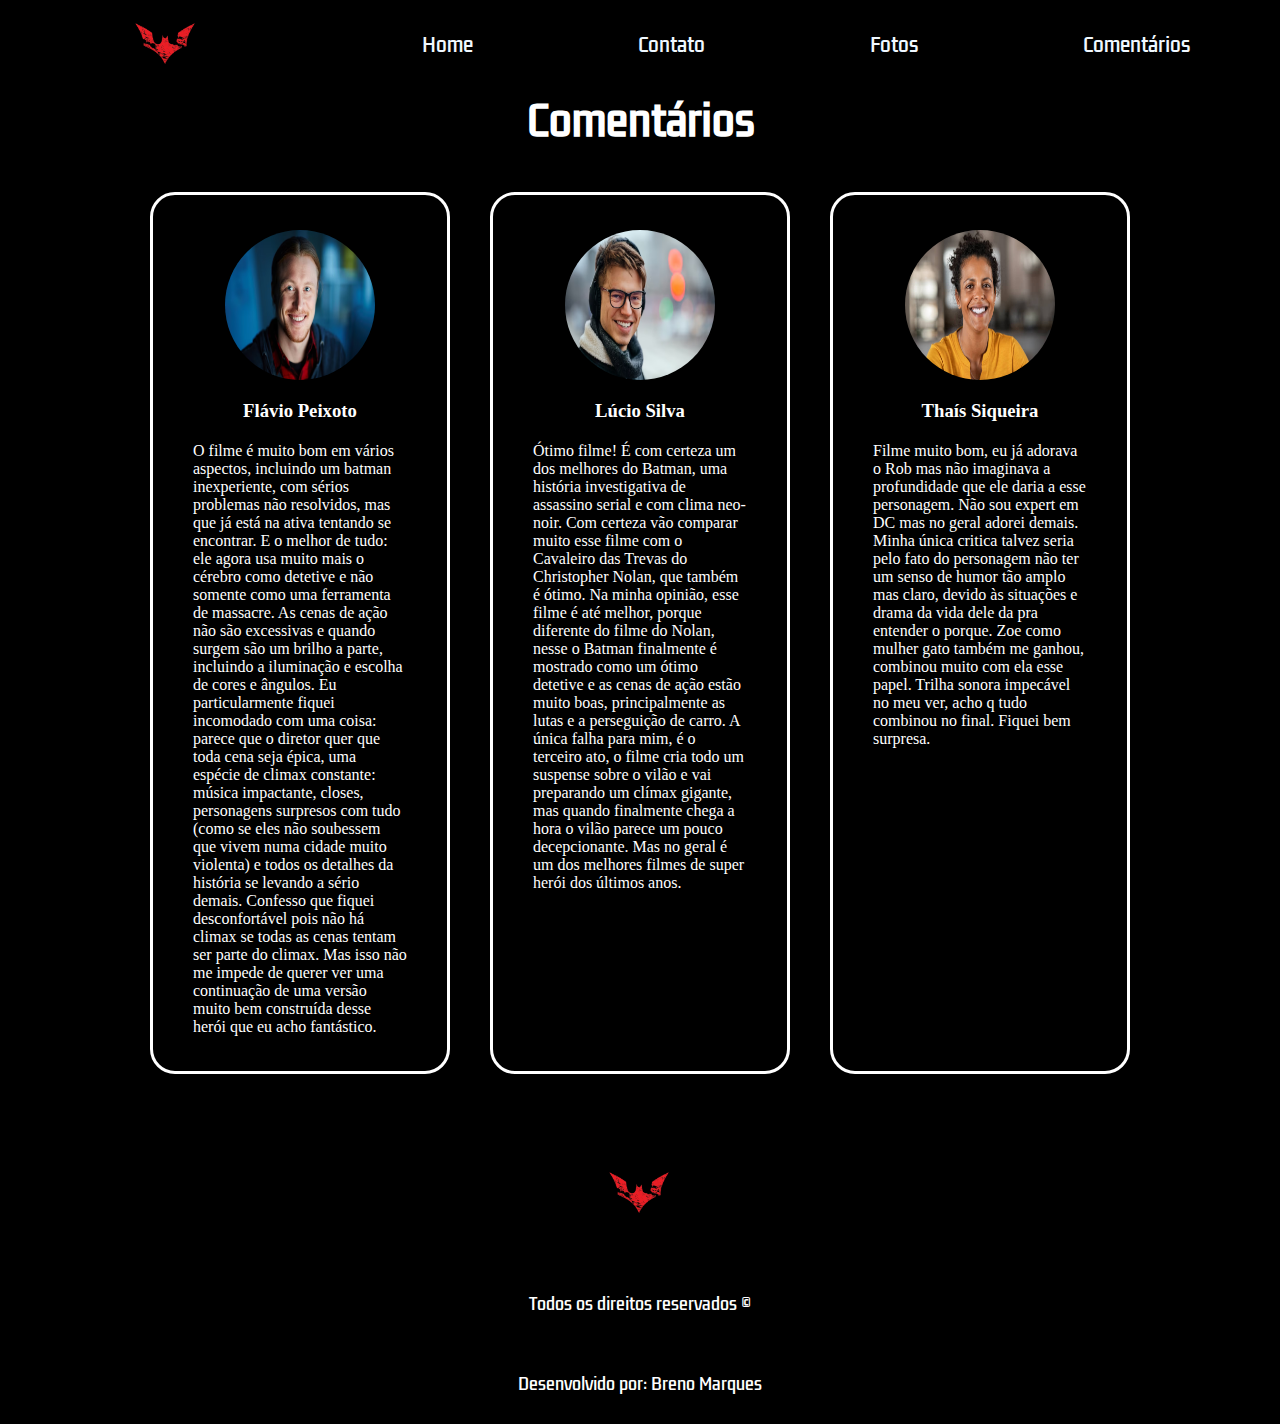
==== comentarios.html @ da318248 "first commit" ====
<!DOCTYPE html>
<html lang="en">
<head>
    <meta charset="UTF-8">
    <meta name="viewport" content="width=device-width, initial-scale=1.0">
    <title>BATMAN - Bilheteria.com/Comentários</title>
    <link rel="stylesheet" href="./CSS/comentarios.css">
</head>

<body>
    <header>
        <img id="logo" src="./images/logo.jpg">
        <nav>
            <ul>
                <a href="./index.html">
                    <li>Home</li>
                </a>
                <a href="./contato.html">
                    <li>Contato</li>
                </a>
                <a href="./fotos.html">
                    <li>Fotos</li>
                </a>
                <a href="./comentarios.html">
                    <li>Comentários</li>
                </a>
            </ul>
        </nav>
    </header>
    
    <h1>Comentários</h1>

    <section class="cards">
        <div class="card">
            <img class="user" src="./images/foto-generica-flavio.avif">
            <h3>Flávio Peixoto</h3>
            <p class="comentarios">
                O filme é muito bom em vários aspectos, incluindo um batman inexperiente,
                com sérios problemas não resolvidos, mas que já está na ativa tentando se encontrar.
                E o melhor de tudo: ele agora usa muito mais o cérebro como detetive e não somente como
                uma ferramenta de massacre. As cenas de ação não são excessivas e quando surgem são um brilho a parte,
                incluindo a iluminação e escolha de cores e ângulos. Eu particularmente fiquei incomodado com uma coisa:
                parece que o diretor quer que toda cena seja épica, uma espécie de climax constante: música impactante, closes,
                personagens surpresos com tudo (como se eles não soubessem que vivem numa cidade muito violenta) e todos
                os detalhes da história se levando a sério demais. Confesso que fiquei desconfortável pois não há climax se todas
                as cenas tentam ser parte do climax. Mas isso não me impede de querer ver uma continuação de uma versão muito bem
                construída desse herói que eu acho fantástico.
            </p>
        </div>
        <div class="card">
            <img class="user" src="./images/foto-generica-lucio.avif">
            <h3>Lúcio Silva</h3>
            <p class="comentarios">
                Ótimo filme! É com certeza um dos melhores do Batman, uma história investigativa de assassino serial e com clima neo-noir.
                Com certeza vão comparar muito esse filme com o Cavaleiro das Trevas do Christopher Nolan, que também é ótimo. Na minha opinião,
                esse filme é até melhor, porque diferente do filme do Nolan, nesse o Batman finalmente é mostrado como um ótimo detetive e as cenas
                de ação estão muito boas, principalmente as lutas e a perseguição de carro. A única falha para mim, é o terceiro ato, o filme cria
                todo um suspense sobre o vilão e vai preparando um clímax gigante, mas quando finalmente chega a hora o vilão parece um pouco decepcionante.
                Mas no geral é um dos melhores filmes de super herói dos últimos anos.
            </p>
        </div>
        <div class="card">
            <img class="user" src="./images/foto-generica-thais.avif">
            <h3>Thaís Siqueira</h3>
            <p class="comentarios">
                Filme muito bom, eu já adorava o Rob mas não imaginava a profundidade que ele daria a esse personagem.
                Não sou expert em DC mas no geral adorei demais. Minha única critica talvez seria pelo fato do personagem
                não ter um senso de humor tão amplo mas claro, devido às situações e drama da vida dele da pra entender o porque.
                Zoe como mulher gato também me ganhou, combinou muito com ela esse papel. Trilha sonora impecável no meu ver,
                acho q tudo combinou no final. Fiquei bem surpresa.
            </p>
        </div>
    </section>

    <footer>
        <img style="object-fit: contain;" id="logo" src="./images/logo.jpg">
        <span>Todos os direitos reservados ©</span>
        <span>Desenvolvido por: Breno Marques</span>

        <nav class="footer-navigation">
            <ul class="footer-list">
                <a href="./index.html">
                    <li>Home</li>
                </a>
                <a href="./contato.html">
                    <li>Contato</li>
                </a>
                <a href="./fotos.html">
                    <li>Fotos</li>
                </a>
                <a href="./comentarios.html">
                    <li>Comentários</li>
                </a>
            </ul>
        </nav>
    </footer>
</body> 
</html>
---- CSS/comentarios.css ----
@import url('https://fonts.googleapis.com/css2?family=Kdam+Thmor+Pro&display=swap');

* {
    margin: 0;
    padding: 0;
    background-color: black;
    list-style: none;
    text-decoration: none;
}

header {
    height: 90px;
    display: flex;
    justify-content: space-around;
    align-items: center;
}

nav {
width: 60%;
}

ul {
display: flex;
width: 100%;
justify-content: space-between;
}

li {
list-style: none;
color: aliceblue;
cursor: pointer;
font-size: 19px;
transition: .5s;
font-family: 'Kdam Thmor Pro', sans-serif;
}

li:hover {
    color:red
}

footer {
    height: 300px;
    margin-top: 50px;
    display: flex;
    flex-direction: column;
    align-items: center;
    justify-content: space-around;
}

span {
    color:#fff;
    font-family: 'Kdam Thmor Pro', sans-serif;
}

.footer-navigation {
    display: none;
}

.footer-list {
    display: flex;
    flex-direction: column;
    align-items: center;
}


.user {
    width: 150px;
    height: 150px;
    border-radius: 50%;
    margin-bottom: 20px;
    transition: 1s;
}

.user:hover {
    transform: scale(1.02);
}

h1{
    display: flex;
    justify-content: center;
    margin: 5ren 0 5rem 0;
    font-family: 'Kdam Thmor Pro', sans-serif;
    font-size: 40px;
    color: white;
}

h3 {
    color: white;
    margin-bottom: 20px;
}

.cards {
    display: grid;
    grid-template-columns: repeat(3, 1fr);
    max-width: 980px;
    margin: 0 auto;
    grid-gap: 40px
}

.card{
    background-color: black;
    display: flex;
    flex-direction: column;
    align-items: center;
    padding: 35px 40px;
    border: solid;
    border-color: white;
    border-radius: 25px;
    margin-top: 40px;
}

.comentarios {
    color: white;
}

#logo {
    width: 150px;
    height: auto;
}

@media (max-width: 768px) {
    .footer-navigation {
        display: block;
    }
    nav {
        display: none;
    }
    .cards {
        grid-template-columns: 1fr;
        margin-top: 10px;
        width: 320px;
    }
}
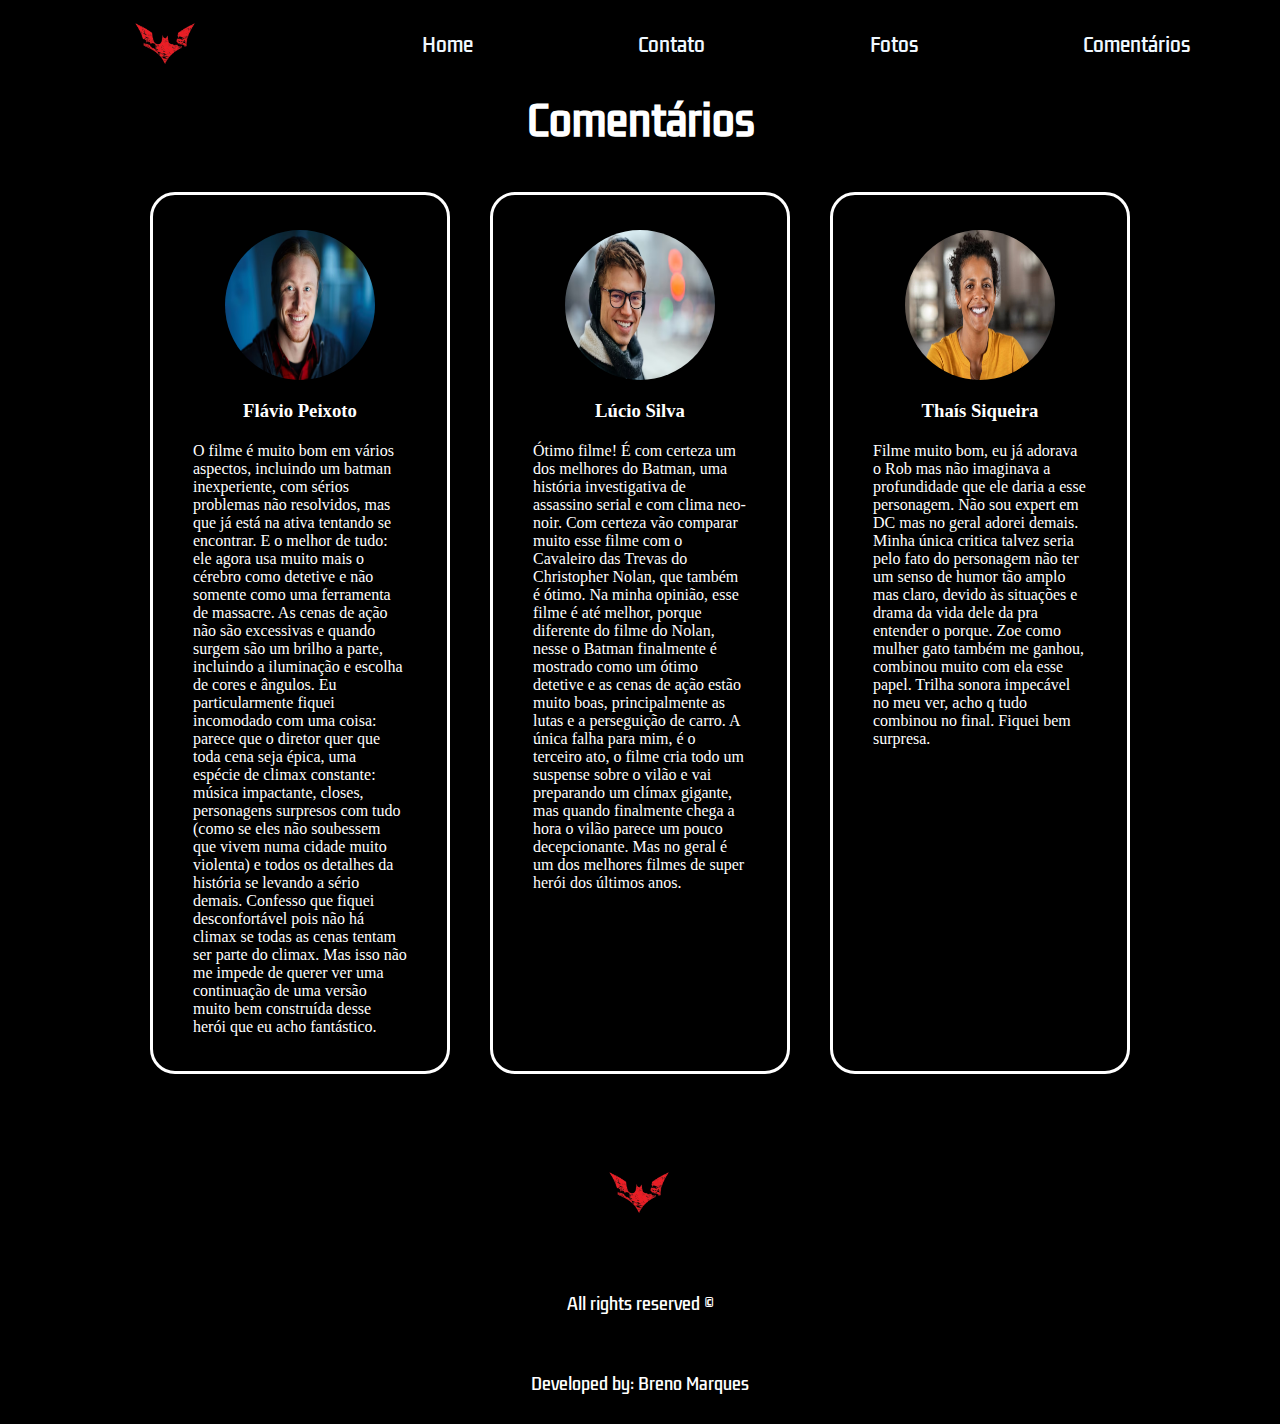
==== commit 3ed4f26a: "update media query 1200/80" ====
--- a/comentarios.html
+++ b/comentarios.html
@@ -74,8 +74,8 @@
 
     <footer>
         <img style="object-fit: contain;" id="logo" src="./images/logo.jpg">
-        <span>Todos os direitos reservados ©</span>
-        <span>Desenvolvido por: Breno Marques</span>
+        <span>All rights reserved ©</span>
+        <span>Developed by: Breno Marques</span>
 
         <nav class="footer-navigation">
             <ul class="footer-list">
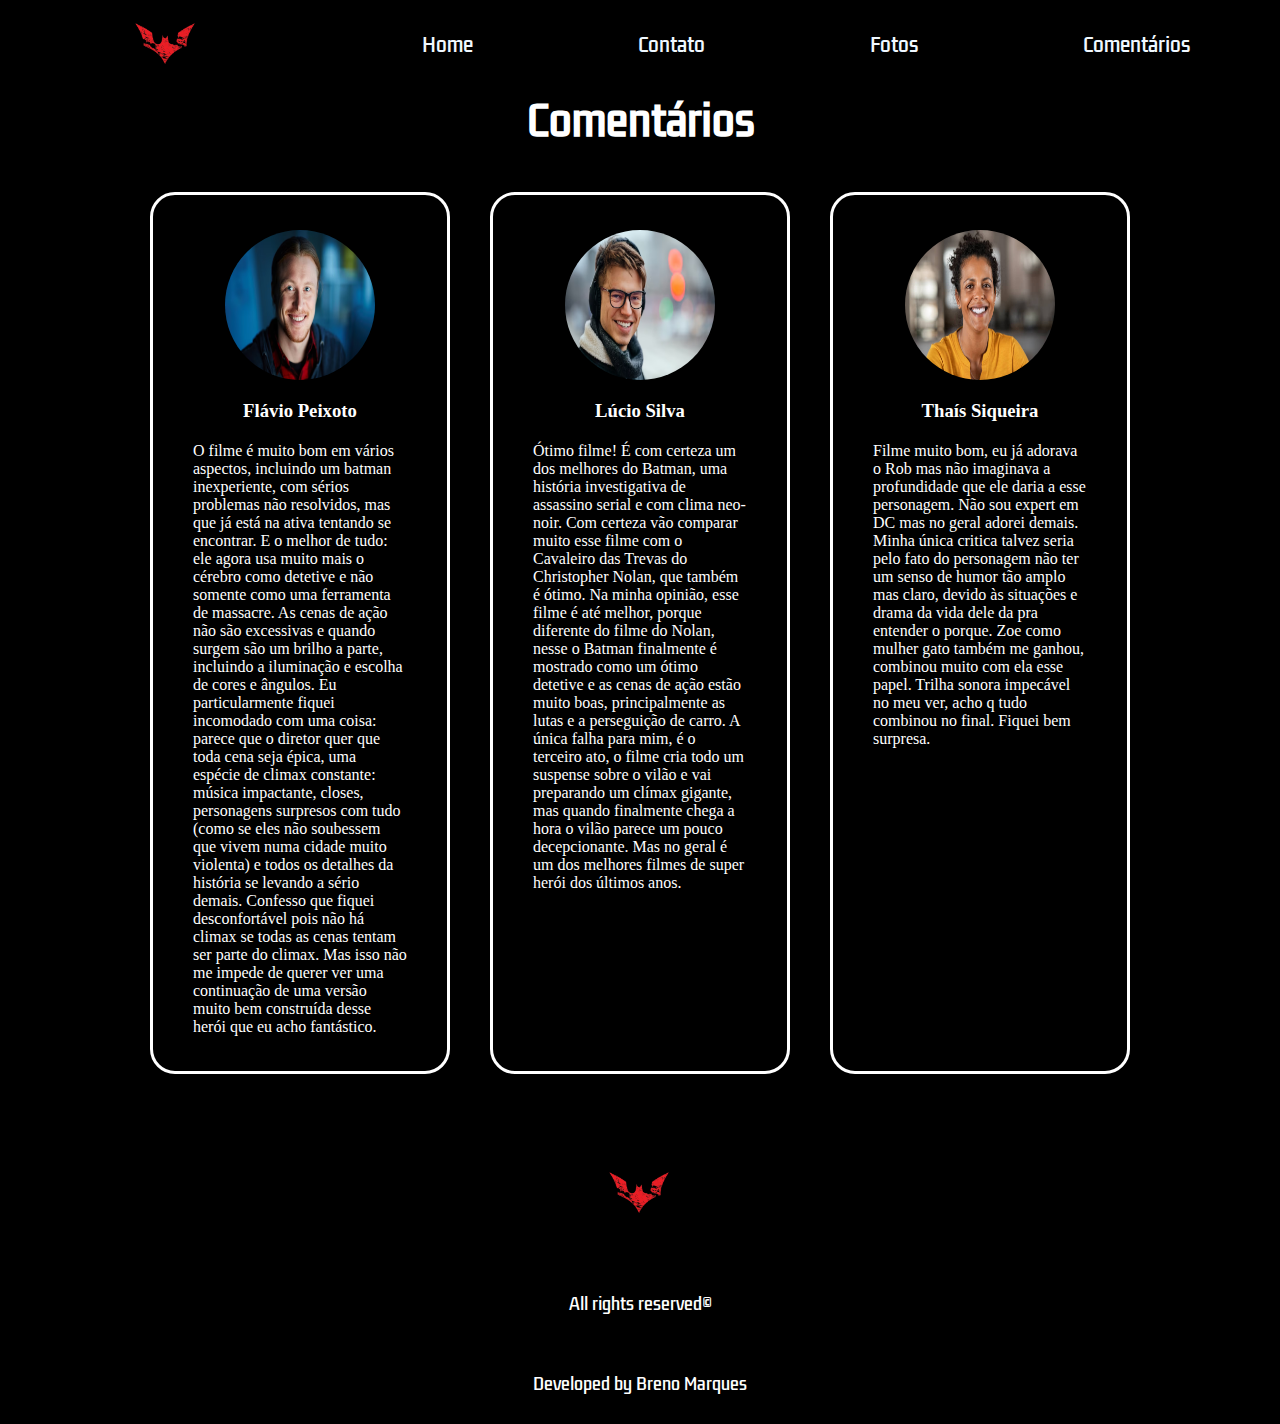
==== commit 2a7f5e7d: "added favicon" ====
--- a/comentarios.html
+++ b/comentarios.html
@@ -3,8 +3,14 @@
 <head>
     <meta charset="UTF-8">
     <meta name="viewport" content="width=device-width, initial-scale=1.0">
+    
     <title>BATMAN - Bilheteria.com/Comentários</title>
+
+    <!-- Link CSS -->
     <link rel="stylesheet" href="./CSS/comentarios.css">
+
+    <!-- Link Favicon -->
+    <link rel="shortcut icon" href="./images/favicon.png" type="image/x-icon">  
 </head>
 
 <body>
@@ -74,8 +80,8 @@
 
     <footer>
         <img style="object-fit: contain;" id="logo" src="./images/logo.jpg">
-        <span>All rights reserved ©</span>
-        <span>Developed by: Breno Marques</span>
+        <span>All rights reserved©</span>
+        <span>Developed by Breno Marques</span>
 
         <nav class="footer-navigation">
             <ul class="footer-list">
